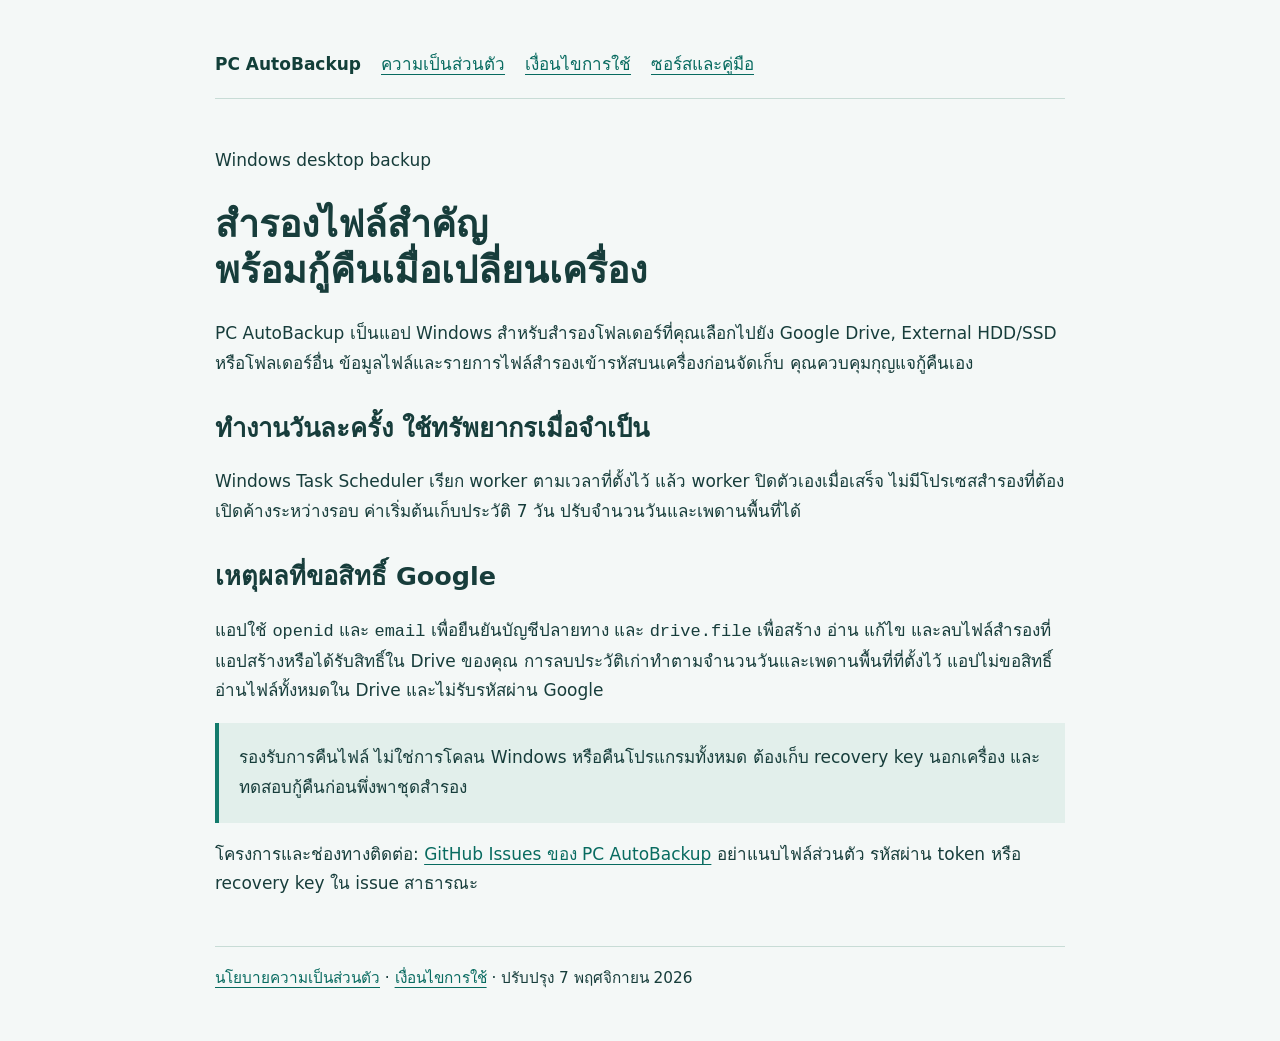
==== site/index.html @ 7c9f8f5f "Publish app information and privacy pages for OAuth setup" ====
<!doctype html>
<html lang="th"><head><meta charset="utf-8"><meta name="viewport" content="width=device-width,initial-scale=1"><title>PC AutoBackup — สำรองไฟล์ Windows</title><meta name="description" content="แอป Windows สำหรับสำรองไฟล์แบบเข้ารหัสไปยัง Google Drive หรือดิสก์ภายนอก พร้อมกู้คืนด้วย recovery key"><link rel="stylesheet" href="style.css"></head>
<body><header><nav aria-label="เมนูหลัก"><strong>PC AutoBackup</strong><a href="privacy.html">ความเป็นส่วนตัว</a><a href="terms.html">เงื่อนไขการใช้</a><a href="https://github.com/sanchatmd-dev/PCAutobackup">ซอร์สและคู่มือ</a></nav></header>
<main><p>Windows desktop backup</p><h1>สำรองไฟล์สำคัญ<br>พร้อมกู้คืนเมื่อเปลี่ยนเครื่อง</h1><p>PC AutoBackup เป็นแอป Windows สำหรับสำรองโฟลเดอร์ที่คุณเลือกไปยัง Google Drive, External HDD/SSD หรือโฟลเดอร์อื่น ข้อมูลไฟล์และรายการไฟล์สำรองเข้ารหัสบนเครื่องก่อนจัดเก็บ คุณควบคุมกุญแจกู้คืนเอง</p>
<h2>ทำงานวันละครั้ง ใช้ทรัพยากรเมื่อจำเป็น</h2><p>Windows Task Scheduler เรียก worker ตามเวลาที่ตั้งไว้ แล้ว worker ปิดตัวเองเมื่อเสร็จ ไม่มีโปรเซสสำรองที่ต้องเปิดค้างระหว่างรอบ ค่าเริ่มต้นเก็บประวัติ 7 วัน ปรับจำนวนวันและเพดานพื้นที่ได้</p>
<h2>เหตุผลที่ขอสิทธิ์ Google</h2><p>แอปใช้ <code>openid</code> และ <code>email</code> เพื่อยืนยันบัญชีปลายทาง และ <code>drive.file</code> เพื่อสร้าง อ่าน แก้ไข และลบไฟล์สำรองที่แอปสร้างหรือได้รับสิทธิ์ใน Drive ของคุณ การลบประวัติเก่าทำตามจำนวนวันและเพดานพื้นที่ที่ตั้งไว้ แอปไม่ขอสิทธิ์อ่านไฟล์ทั้งหมดใน Drive และไม่รับรหัสผ่าน Google</p>
<p class="note">รองรับการคืนไฟล์ ไม่ใช่การโคลน Windows หรือคืนโปรแกรมทั้งหมด ต้องเก็บ recovery key นอกเครื่อง และทดสอบกู้คืนก่อนพึ่งพาชุดสำรอง</p>
<p>โครงการและช่องทางติดต่อ: <a href="https://github.com/sanchatmd-dev/PCAutobackup/issues">GitHub Issues ของ PC AutoBackup</a> อย่าแนบไฟล์ส่วนตัว รหัสผ่าน token หรือ recovery key ใน issue สาธารณะ</p>
</main><footer><a href="privacy.html">นโยบายความเป็นส่วนตัว</a> · <a href="terms.html">เงื่อนไขการใช้</a> · ปรับปรุง 7 พฤศจิกายน 2026</footer></body></html>
---- site/style.css ----
:root{color-scheme:light;font:17px/1.75 system-ui,sans-serif;color:#173d3b;background:#f4f8f7}body{max-width:850px;margin:auto;padding:32px 24px}header,footer{padding:18px 0;border-bottom:1px solid #c8dcd6}nav{display:flex;flex-wrap:wrap;gap:20px}a{color:#086b60;text-underline-offset:4px}main{padding:30px 0}h1{font-size:2.2rem;line-height:1.25}h2{margin-top:32px;line-height:1.4}strong{color:#123f39}.note{padding:20px;background:#e2efeb;border-left:4px solid #137b6c}footer{border-top:1px solid #c8dcd6;border-bottom:0;font-size:.9rem}code{overflow-wrap:anywhere}
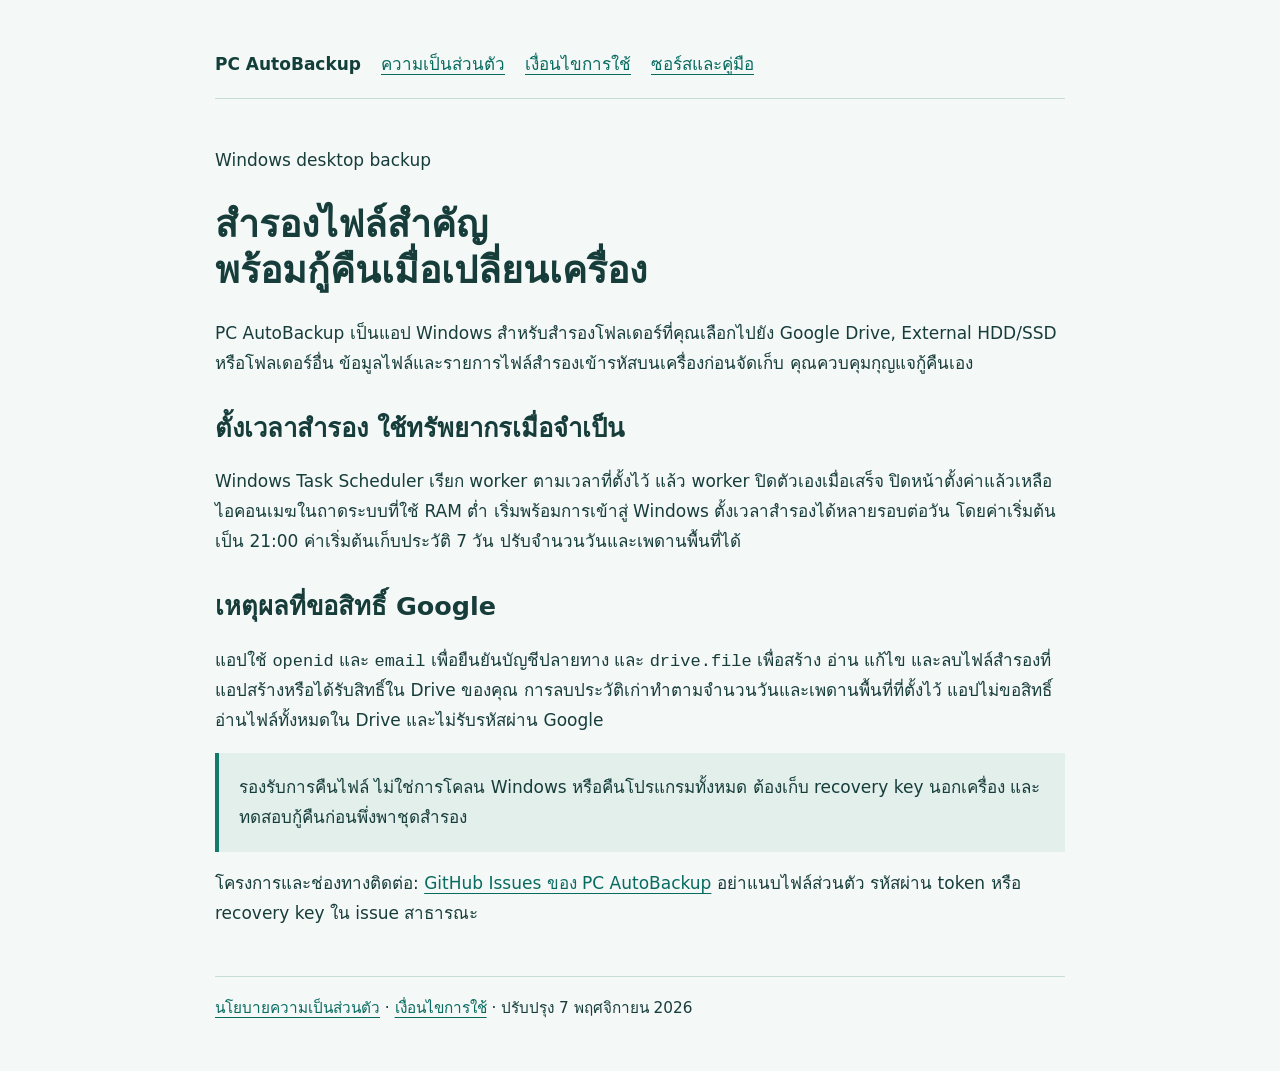
==== commit 0bda8110: "Add cloud icon, low-memory tray, user installation and interrupted-job recovery" ====
--- a/site/index.html
+++ b/site/index.html
@@ -2,7 +2,7 @@
 <html lang="th"><head><meta charset="utf-8"><meta name="viewport" content="width=device-width,initial-scale=1"><title>PC AutoBackup — สำรองไฟล์ Windows</title><meta name="description" content="แอป Windows สำหรับสำรองไฟล์แบบเข้ารหัสไปยัง Google Drive หรือดิสก์ภายนอก พร้อมกู้คืนด้วย recovery key"><link rel="stylesheet" href="style.css"></head>
 <body><header><nav aria-label="เมนูหลัก"><strong>PC AutoBackup</strong><a href="privacy.html">ความเป็นส่วนตัว</a><a href="terms.html">เงื่อนไขการใช้</a><a href="https://github.com/sanchatmd-dev/PCAutobackup">ซอร์สและคู่มือ</a></nav></header>
 <main><p>Windows desktop backup</p><h1>สำรองไฟล์สำคัญ<br>พร้อมกู้คืนเมื่อเปลี่ยนเครื่อง</h1><p>PC AutoBackup เป็นแอป Windows สำหรับสำรองโฟลเดอร์ที่คุณเลือกไปยัง Google Drive, External HDD/SSD หรือโฟลเดอร์อื่น ข้อมูลไฟล์และรายการไฟล์สำรองเข้ารหัสบนเครื่องก่อนจัดเก็บ คุณควบคุมกุญแจกู้คืนเอง</p>
-<h2>ทำงานวันละครั้ง ใช้ทรัพยากรเมื่อจำเป็น</h2><p>Windows Task Scheduler เรียก worker ตามเวลาที่ตั้งไว้ แล้ว worker ปิดตัวเองเมื่อเสร็จ ไม่มีโปรเซสสำรองที่ต้องเปิดค้างระหว่างรอบ ค่าเริ่มต้นเก็บประวัติ 7 วัน ปรับจำนวนวันและเพดานพื้นที่ได้</p>
+<h2>ตั้งเวลาสำรอง ใช้ทรัพยากรเมื่อจำเป็น</h2><p>Windows Task Scheduler เรียก worker ตามเวลาที่ตั้งไว้ แล้ว worker ปิดตัวเองเมื่อเสร็จ ปิดหน้าตั้งค่าแล้วเหลือไอคอนเมฆในถาดระบบที่ใช้ RAM ต่ำ เริ่มพร้อมการเข้าสู่ Windows ตั้งเวลาสำรองได้หลายรอบต่อวัน โดยค่าเริ่มต้นเป็น 21:00 ค่าเริ่มต้นเก็บประวัติ 7 วัน ปรับจำนวนวันและเพดานพื้นที่ได้</p>
 <h2>เหตุผลที่ขอสิทธิ์ Google</h2><p>แอปใช้ <code>openid</code> และ <code>email</code> เพื่อยืนยันบัญชีปลายทาง และ <code>drive.file</code> เพื่อสร้าง อ่าน แก้ไข และลบไฟล์สำรองที่แอปสร้างหรือได้รับสิทธิ์ใน Drive ของคุณ การลบประวัติเก่าทำตามจำนวนวันและเพดานพื้นที่ที่ตั้งไว้ แอปไม่ขอสิทธิ์อ่านไฟล์ทั้งหมดใน Drive และไม่รับรหัสผ่าน Google</p>
 <p class="note">รองรับการคืนไฟล์ ไม่ใช่การโคลน Windows หรือคืนโปรแกรมทั้งหมด ต้องเก็บ recovery key นอกเครื่อง และทดสอบกู้คืนก่อนพึ่งพาชุดสำรอง</p>
 <p>โครงการและช่องทางติดต่อ: <a href="https://github.com/sanchatmd-dev/PCAutobackup/issues">GitHub Issues ของ PC AutoBackup</a> อย่าแนบไฟล์ส่วนตัว รหัสผ่าน token หรือ recovery key ใน issue สาธารณะ</p>
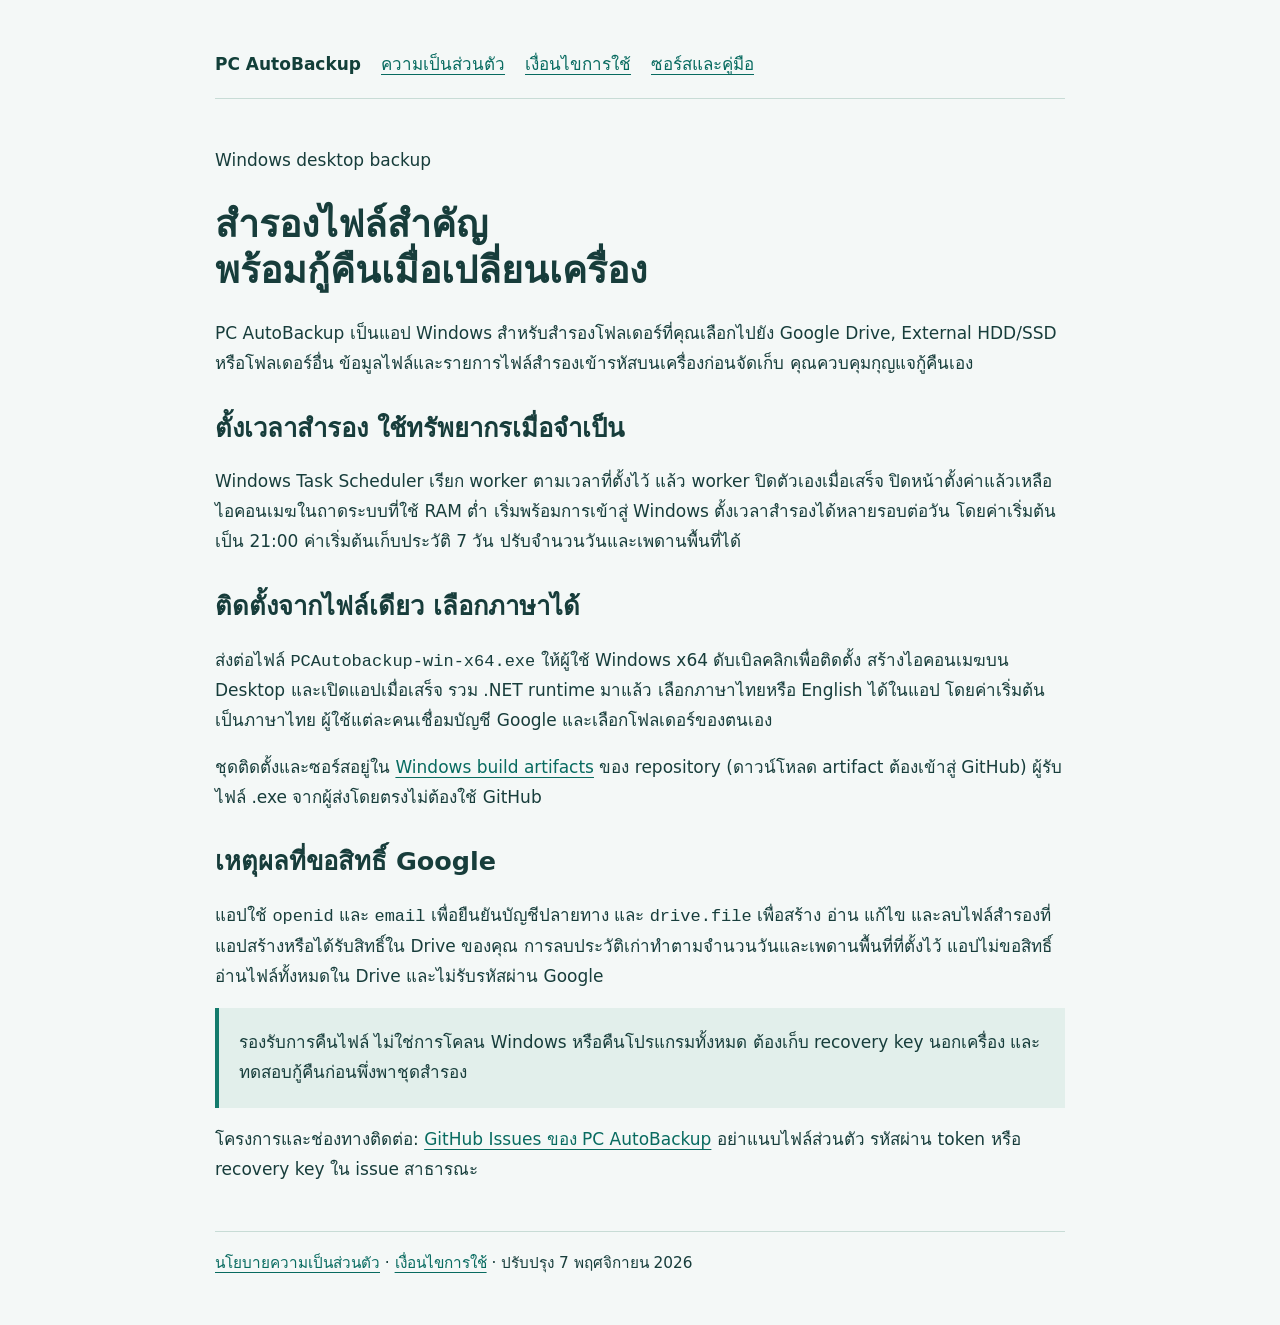
==== commit 5ff55164: "Add single-file Windows installer and persisted Thai-English interface" ====
--- a/site/index.html
+++ b/site/index.html
@@ -3,7 +3,7 @@
 <body><header><nav aria-label="เมนูหลัก"><strong>PC AutoBackup</strong><a href="privacy.html">ความเป็นส่วนตัว</a><a href="terms.html">เงื่อนไขการใช้</a><a href="https://github.com/sanchatmd-dev/PCAutobackup">ซอร์สและคู่มือ</a></nav></header>
 <main><p>Windows desktop backup</p><h1>สำรองไฟล์สำคัญ<br>พร้อมกู้คืนเมื่อเปลี่ยนเครื่อง</h1><p>PC AutoBackup เป็นแอป Windows สำหรับสำรองโฟลเดอร์ที่คุณเลือกไปยัง Google Drive, External HDD/SSD หรือโฟลเดอร์อื่น ข้อมูลไฟล์และรายการไฟล์สำรองเข้ารหัสบนเครื่องก่อนจัดเก็บ คุณควบคุมกุญแจกู้คืนเอง</p>
 <h2>ตั้งเวลาสำรอง ใช้ทรัพยากรเมื่อจำเป็น</h2><p>Windows Task Scheduler เรียก worker ตามเวลาที่ตั้งไว้ แล้ว worker ปิดตัวเองเมื่อเสร็จ ปิดหน้าตั้งค่าแล้วเหลือไอคอนเมฆในถาดระบบที่ใช้ RAM ต่ำ เริ่มพร้อมการเข้าสู่ Windows ตั้งเวลาสำรองได้หลายรอบต่อวัน โดยค่าเริ่มต้นเป็น 21:00 ค่าเริ่มต้นเก็บประวัติ 7 วัน ปรับจำนวนวันและเพดานพื้นที่ได้</p>
-<h2>เหตุผลที่ขอสิทธิ์ Google</h2><p>แอปใช้ <code>openid</code> และ <code>email</code> เพื่อยืนยันบัญชีปลายทาง และ <code>drive.file</code> เพื่อสร้าง อ่าน แก้ไข และลบไฟล์สำรองที่แอปสร้างหรือได้รับสิทธิ์ใน Drive ของคุณ การลบประวัติเก่าทำตามจำนวนวันและเพดานพื้นที่ที่ตั้งไว้ แอปไม่ขอสิทธิ์อ่านไฟล์ทั้งหมดใน Drive และไม่รับรหัสผ่าน Google</p>
+<h2>ติดตั้งจากไฟล์เดียว เลือกภาษาได้</h2><p>ส่งต่อไฟล์ <code>PCAutobackup-win-x64.exe</code> ให้ผู้ใช้ Windows x64 ดับเบิลคลิกเพื่อติดตั้ง สร้างไอคอนเมฆบน Desktop และเปิดแอปเมื่อเสร็จ รวม .NET runtime มาแล้ว เลือกภาษาไทยหรือ English ได้ในแอป โดยค่าเริ่มต้นเป็นภาษาไทย ผู้ใช้แต่ละคนเชื่อมบัญชี Google และเลือกโฟลเดอร์ของตนเอง</p><p>ชุดติดตั้งและซอร์สอยู่ใน <a href="https://github.com/sanchatmd-dev/PCAutobackup/actions/workflows/windows.yml">Windows build artifacts</a> ของ repository (ดาวน์โหลด artifact ต้องเข้าสู่ GitHub) ผู้รับไฟล์ .exe จากผู้ส่งโดยตรงไม่ต้องใช้ GitHub</p><h2>เหตุผลที่ขอสิทธิ์ Google</h2><p>แอปใช้ <code>openid</code> และ <code>email</code> เพื่อยืนยันบัญชีปลายทาง และ <code>drive.file</code> เพื่อสร้าง อ่าน แก้ไข และลบไฟล์สำรองที่แอปสร้างหรือได้รับสิทธิ์ใน Drive ของคุณ การลบประวัติเก่าทำตามจำนวนวันและเพดานพื้นที่ที่ตั้งไว้ แอปไม่ขอสิทธิ์อ่านไฟล์ทั้งหมดใน Drive และไม่รับรหัสผ่าน Google</p>
 <p class="note">รองรับการคืนไฟล์ ไม่ใช่การโคลน Windows หรือคืนโปรแกรมทั้งหมด ต้องเก็บ recovery key นอกเครื่อง และทดสอบกู้คืนก่อนพึ่งพาชุดสำรอง</p>
 <p>โครงการและช่องทางติดต่อ: <a href="https://github.com/sanchatmd-dev/PCAutobackup/issues">GitHub Issues ของ PC AutoBackup</a> อย่าแนบไฟล์ส่วนตัว รหัสผ่าน token หรือ recovery key ใน issue สาธารณะ</p>
 </main><footer><a href="privacy.html">นโยบายความเป็นส่วนตัว</a> · <a href="terms.html">เงื่อนไขการใช้</a> · ปรับปรุง 7 พฤศจิกายน 2026</footer></body></html>
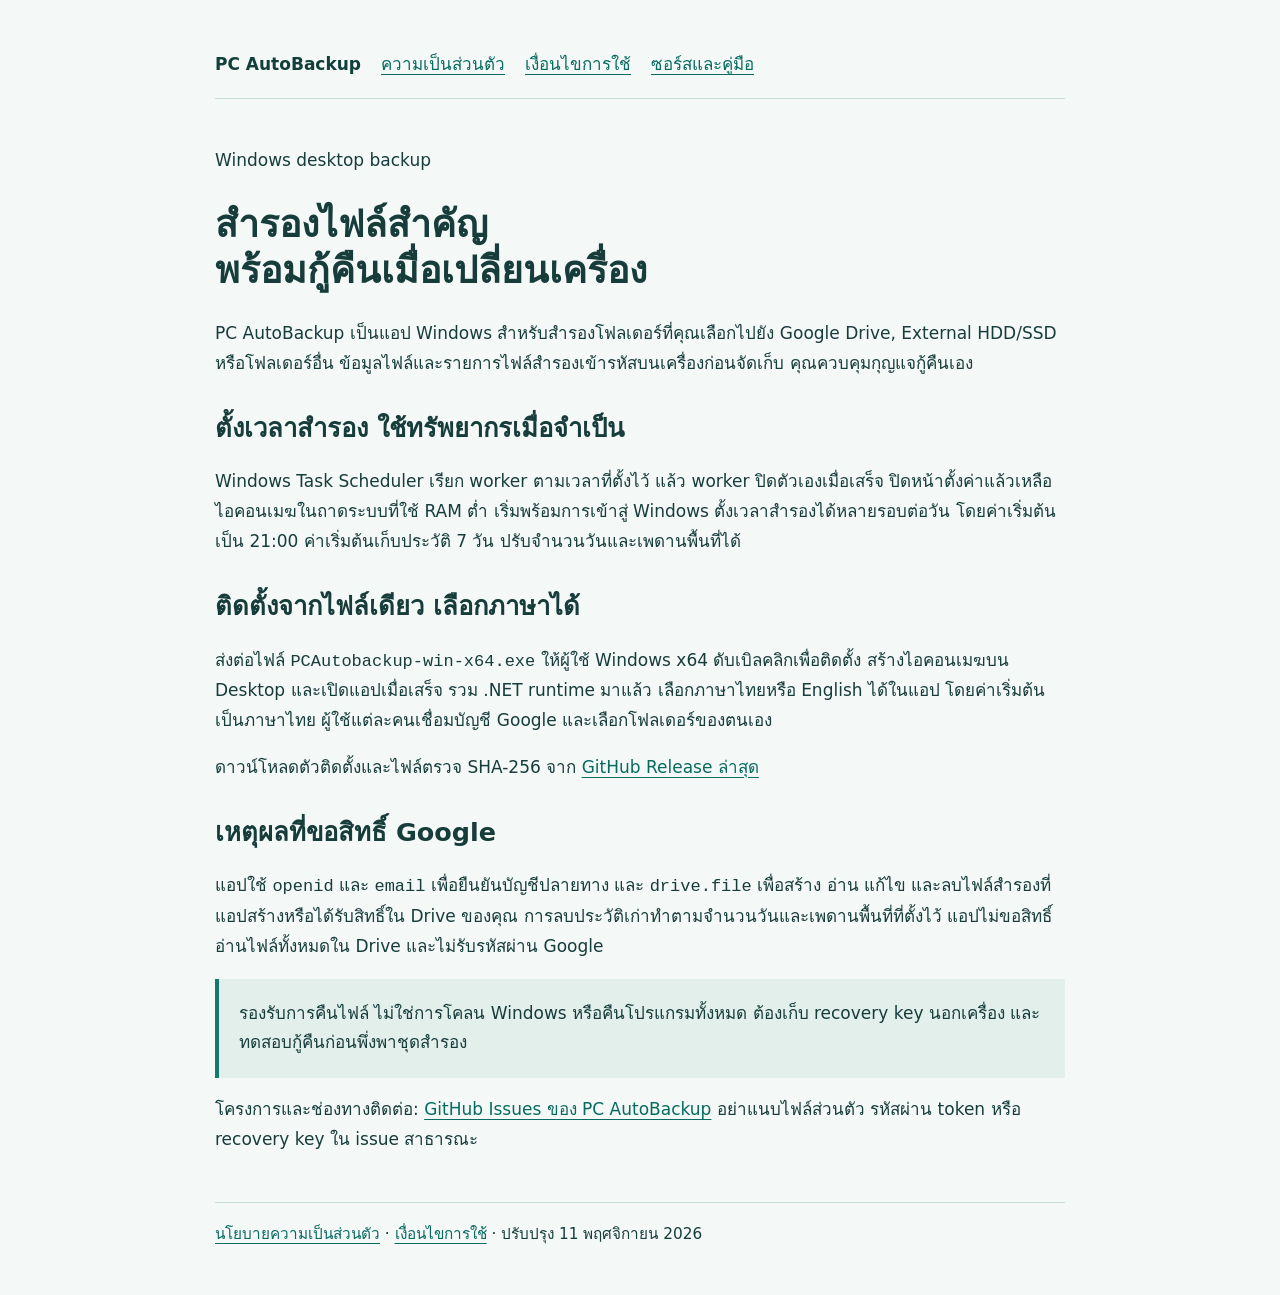
==== commit 7c27c05b: "Speed up Google Drive backups and harden recovery Use multipart creates for small chunks and page th" ====
--- a/site/index.html
+++ b/site/index.html
@@ -3,7 +3,7 @@
 <body><header><nav aria-label="เมนูหลัก"><strong>PC AutoBackup</strong><a href="privacy.html">ความเป็นส่วนตัว</a><a href="terms.html">เงื่อนไขการใช้</a><a href="https://github.com/sanchatmd-dev/PCAutobackup">ซอร์สและคู่มือ</a></nav></header>
 <main><p>Windows desktop backup</p><h1>สำรองไฟล์สำคัญ<br>พร้อมกู้คืนเมื่อเปลี่ยนเครื่อง</h1><p>PC AutoBackup เป็นแอป Windows สำหรับสำรองโฟลเดอร์ที่คุณเลือกไปยัง Google Drive, External HDD/SSD หรือโฟลเดอร์อื่น ข้อมูลไฟล์และรายการไฟล์สำรองเข้ารหัสบนเครื่องก่อนจัดเก็บ คุณควบคุมกุญแจกู้คืนเอง</p>
 <h2>ตั้งเวลาสำรอง ใช้ทรัพยากรเมื่อจำเป็น</h2><p>Windows Task Scheduler เรียก worker ตามเวลาที่ตั้งไว้ แล้ว worker ปิดตัวเองเมื่อเสร็จ ปิดหน้าตั้งค่าแล้วเหลือไอคอนเมฆในถาดระบบที่ใช้ RAM ต่ำ เริ่มพร้อมการเข้าสู่ Windows ตั้งเวลาสำรองได้หลายรอบต่อวัน โดยค่าเริ่มต้นเป็น 21:00 ค่าเริ่มต้นเก็บประวัติ 7 วัน ปรับจำนวนวันและเพดานพื้นที่ได้</p>
-<h2>ติดตั้งจากไฟล์เดียว เลือกภาษาได้</h2><p>ส่งต่อไฟล์ <code>PCAutobackup-win-x64.exe</code> ให้ผู้ใช้ Windows x64 ดับเบิลคลิกเพื่อติดตั้ง สร้างไอคอนเมฆบน Desktop และเปิดแอปเมื่อเสร็จ รวม .NET runtime มาแล้ว เลือกภาษาไทยหรือ English ได้ในแอป โดยค่าเริ่มต้นเป็นภาษาไทย ผู้ใช้แต่ละคนเชื่อมบัญชี Google และเลือกโฟลเดอร์ของตนเอง</p><p>ชุดติดตั้งและซอร์สอยู่ใน <a href="https://github.com/sanchatmd-dev/PCAutobackup/actions/workflows/windows.yml">Windows build artifacts</a> ของ repository (ดาวน์โหลด artifact ต้องเข้าสู่ GitHub) ผู้รับไฟล์ .exe จากผู้ส่งโดยตรงไม่ต้องใช้ GitHub</p><h2>เหตุผลที่ขอสิทธิ์ Google</h2><p>แอปใช้ <code>openid</code> และ <code>email</code> เพื่อยืนยันบัญชีปลายทาง และ <code>drive.file</code> เพื่อสร้าง อ่าน แก้ไข และลบไฟล์สำรองที่แอปสร้างหรือได้รับสิทธิ์ใน Drive ของคุณ การลบประวัติเก่าทำตามจำนวนวันและเพดานพื้นที่ที่ตั้งไว้ แอปไม่ขอสิทธิ์อ่านไฟล์ทั้งหมดใน Drive และไม่รับรหัสผ่าน Google</p>
+<h2>ติดตั้งจากไฟล์เดียว เลือกภาษาได้</h2><p>ส่งต่อไฟล์ <code>PCAutobackup-win-x64.exe</code> ให้ผู้ใช้ Windows x64 ดับเบิลคลิกเพื่อติดตั้ง สร้างไอคอนเมฆบน Desktop และเปิดแอปเมื่อเสร็จ รวม .NET runtime มาแล้ว เลือกภาษาไทยหรือ English ได้ในแอป โดยค่าเริ่มต้นเป็นภาษาไทย ผู้ใช้แต่ละคนเชื่อมบัญชี Google และเลือกโฟลเดอร์ของตนเอง</p><p>ดาวน์โหลดตัวติดตั้งและไฟล์ตรวจ SHA-256 จาก <a href="https://github.com/sanchatmd-dev/PCAutobackup/releases/latest">GitHub Release ล่าสุด</a></p><h2>เหตุผลที่ขอสิทธิ์ Google</h2><p>แอปใช้ <code>openid</code> และ <code>email</code> เพื่อยืนยันบัญชีปลายทาง และ <code>drive.file</code> เพื่อสร้าง อ่าน แก้ไข และลบไฟล์สำรองที่แอปสร้างหรือได้รับสิทธิ์ใน Drive ของคุณ การลบประวัติเก่าทำตามจำนวนวันและเพดานพื้นที่ที่ตั้งไว้ แอปไม่ขอสิทธิ์อ่านไฟล์ทั้งหมดใน Drive และไม่รับรหัสผ่าน Google</p>
 <p class="note">รองรับการคืนไฟล์ ไม่ใช่การโคลน Windows หรือคืนโปรแกรมทั้งหมด ต้องเก็บ recovery key นอกเครื่อง และทดสอบกู้คืนก่อนพึ่งพาชุดสำรอง</p>
 <p>โครงการและช่องทางติดต่อ: <a href="https://github.com/sanchatmd-dev/PCAutobackup/issues">GitHub Issues ของ PC AutoBackup</a> อย่าแนบไฟล์ส่วนตัว รหัสผ่าน token หรือ recovery key ใน issue สาธารณะ</p>
-</main><footer><a href="privacy.html">นโยบายความเป็นส่วนตัว</a> · <a href="terms.html">เงื่อนไขการใช้</a> · ปรับปรุง 7 พฤศจิกายน 2026</footer></body></html>
+</main><footer><a href="privacy.html">นโยบายความเป็นส่วนตัว</a> · <a href="terms.html">เงื่อนไขการใช้</a> · ปรับปรุง 11 พฤศจิกายน 2026</footer></body></html>
